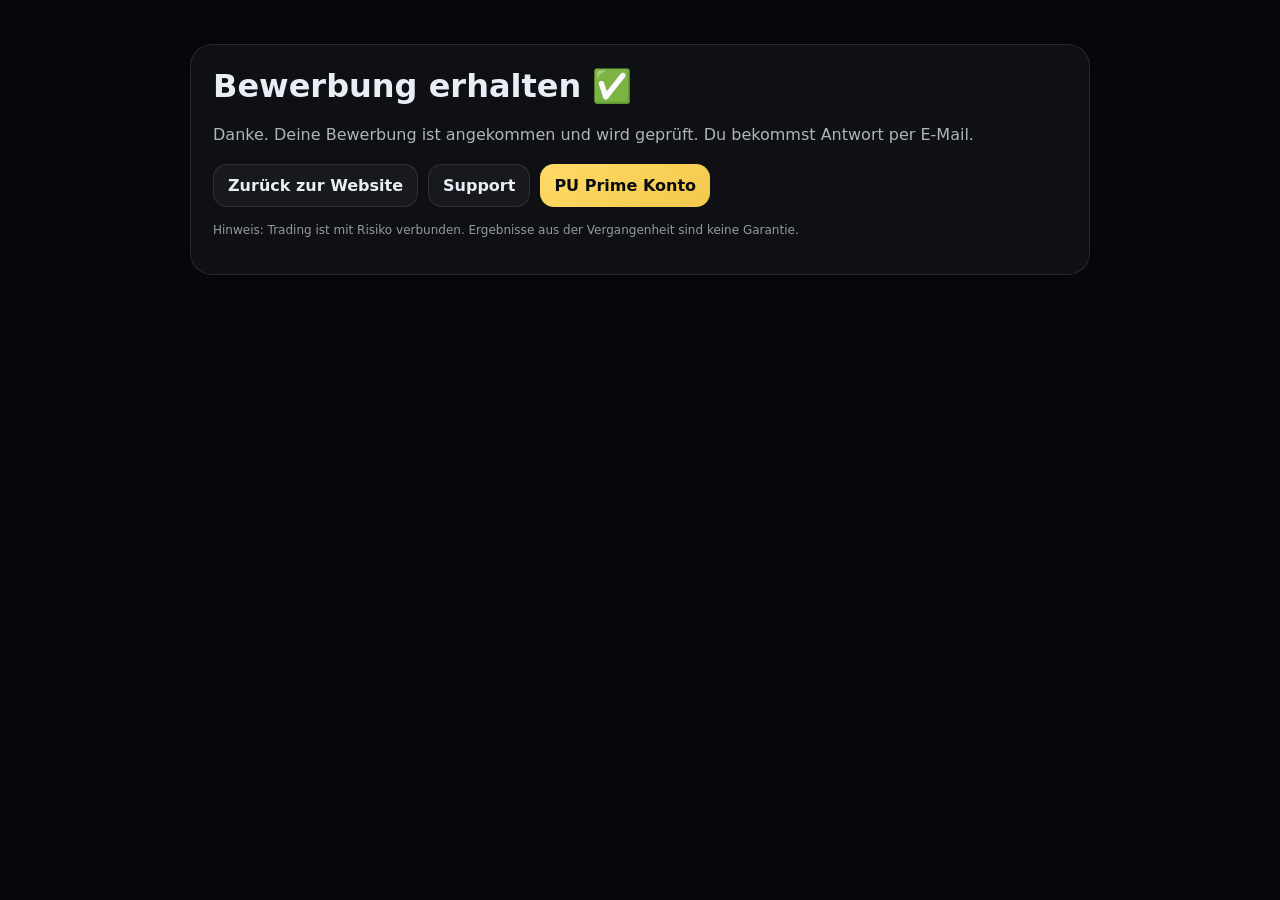
==== apply-thankyou.html @ 8059bdb4 "Add files via upload" ====
<!doctype html>
<html lang="de">
<head>
  <meta charset="utf-8" />
  <meta name="viewport" content="width=device-width, initial-scale=1" />
  <title>Danke – Bewerbung angekommen</title>
  <link rel="icon" href="assets/favicon.svg" />
  <style>
    body{margin:0; font-family: ui-sans-serif, system-ui, -apple-system, Segoe UI, Roboto, Arial; background:#05070a; color:#e9edf5}
    .wrap{max-width:900px; margin:0 auto; padding:26px 22px}
    .card{margin-top:18px; background: rgba(255,255,255,.04); border:1px solid rgba(255,255,255,.10); border-radius:22px; padding:22px}
    .btn{display:inline-flex; align-items:center; justify-content:center; padding:11px 14px; border-radius:14px; border:1px solid rgba(255,255,255,.10); background:rgba(255,255,255,.04); color:#e9edf5; text-decoration:none; font-weight:900}
    .btn-gold{border:0; background: linear-gradient(145deg, #ffda66, #f2c94c); color:#0a0c10}
    p{color:rgba(233,237,245,.74); line-height:1.7}
    h1{margin:0 0 8px; font-size:32px}
    .row{display:flex; gap:10px; flex-wrap:wrap; margin-top:14px}
    .small{font-size:12px; color:rgba(233,237,245,.62); line-height:1.55}
  </style>
</head>
<body>
  <div class="wrap">
    <div class="card">
      <h1>Bewerbung erhalten ✅</h1>
      <p>Danke. Deine Bewerbung ist angekommen und wird geprüft. Du bekommst Antwort per E-Mail.</p>
      <div class="row">
        <a class="btn" href="index.html">Zurück zur Website</a>
        <a class="btn" href="support.html">Support</a>
        <a class="btn btn-gold" href="https://de.puprime.partners/forex-trading-account/?utm_source=promo&utm_medium=social&utm_campaign=RAF&utm_term=NA&utm_content=NA&c=jOA3lsRMqyLSI0uMpPz5Yw==" target="_blank" rel="noopener">PU Prime Konto</a>
      </div>
      <p class="small" style="margin-top:14px">Hinweis: Trading ist mit Risiko verbunden. Ergebnisse aus der Vergangenheit sind keine Garantie.</p>
    </div>
  </div>
</body>
</html>
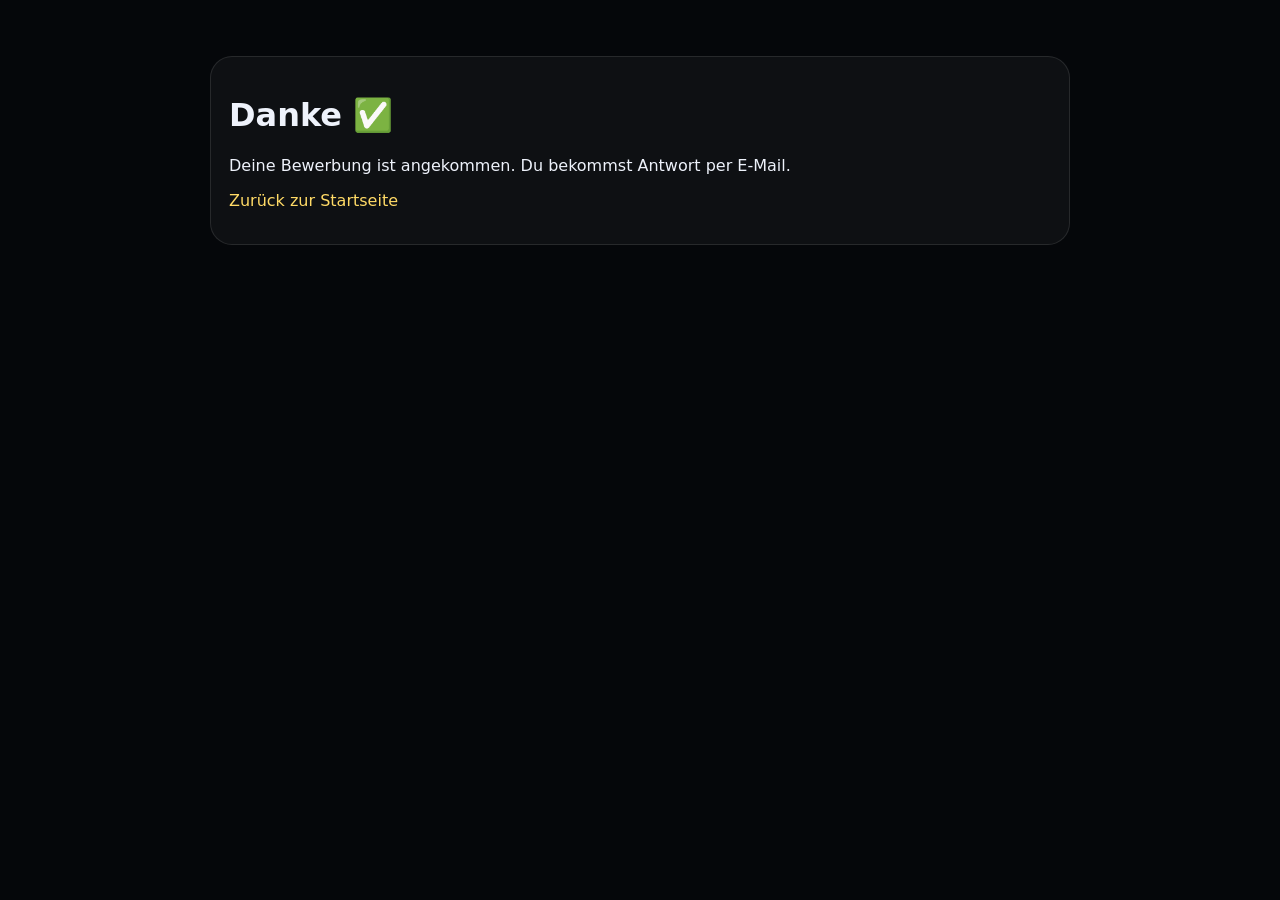
==== commit f3e883f1: "Add files via upload" ====
--- a/apply-thankyou.html
+++ b/apply-thankyou.html
@@ -3,31 +3,21 @@
 <head>
   <meta charset="utf-8" />
   <meta name="viewport" content="width=device-width, initial-scale=1" />
-  <title>Danke – Bewerbung angekommen</title>
+  <title>Bewerbung gesendet • TommyZeigt</title>
   <link rel="icon" href="assets/favicon.svg" />
   <style>
-    body{margin:0; font-family: ui-sans-serif, system-ui, -apple-system, Segoe UI, Roboto, Arial; background:#05070a; color:#e9edf5}
-    .wrap{max-width:900px; margin:0 auto; padding:26px 22px}
-    .card{margin-top:18px; background: rgba(255,255,255,.04); border:1px solid rgba(255,255,255,.10); border-radius:22px; padding:22px}
-    .btn{display:inline-flex; align-items:center; justify-content:center; padding:11px 14px; border-radius:14px; border:1px solid rgba(255,255,255,.10); background:rgba(255,255,255,.04); color:#e9edf5; text-decoration:none; font-weight:900}
-    .btn-gold{border:0; background: linear-gradient(145deg, #ffda66, #f2c94c); color:#0a0c10}
-    p{color:rgba(233,237,245,.74); line-height:1.7}
-    h1{margin:0 0 8px; font-size:32px}
-    .row{display:flex; gap:10px; flex-wrap:wrap; margin-top:14px}
-    .small{font-size:12px; color:rgba(233,237,245,.62); line-height:1.55}
+    body{margin:0;font-family:ui-sans-serif,system-ui,-apple-system,Segoe UI,Roboto,Helvetica,Arial;background:#05070a;color:#eef2fb}
+    .wrap{max-width:860px;margin:0 auto;padding:56px 18px}
+    .card{border:1px solid rgba(255,255,255,.10);border-radius:22px;background:rgba(255,255,255,.04);padding:18px}
+    a{color:#ffda66;text-decoration:none}
   </style>
 </head>
 <body>
   <div class="wrap">
     <div class="card">
-      <h1>Bewerbung erhalten ✅</h1>
-      <p>Danke. Deine Bewerbung ist angekommen und wird geprüft. Du bekommst Antwort per E-Mail.</p>
-      <div class="row">
-        <a class="btn" href="index.html">Zurück zur Website</a>
-        <a class="btn" href="support.html">Support</a>
-        <a class="btn btn-gold" href="https://de.puprime.partners/forex-trading-account/?utm_source=promo&utm_medium=social&utm_campaign=RAF&utm_term=NA&utm_content=NA&c=jOA3lsRMqyLSI0uMpPz5Yw==" target="_blank" rel="noopener">PU Prime Konto</a>
-      </div>
-      <p class="small" style="margin-top:14px">Hinweis: Trading ist mit Risiko verbunden. Ergebnisse aus der Vergangenheit sind keine Garantie.</p>
+      <h1>Danke ✅</h1>
+      <p>Deine Bewerbung ist angekommen. Du bekommst Antwort per E-Mail.</p>
+      <p><a href="index.html">Zurück zur Startseite</a></p>
     </div>
   </div>
 </body>
